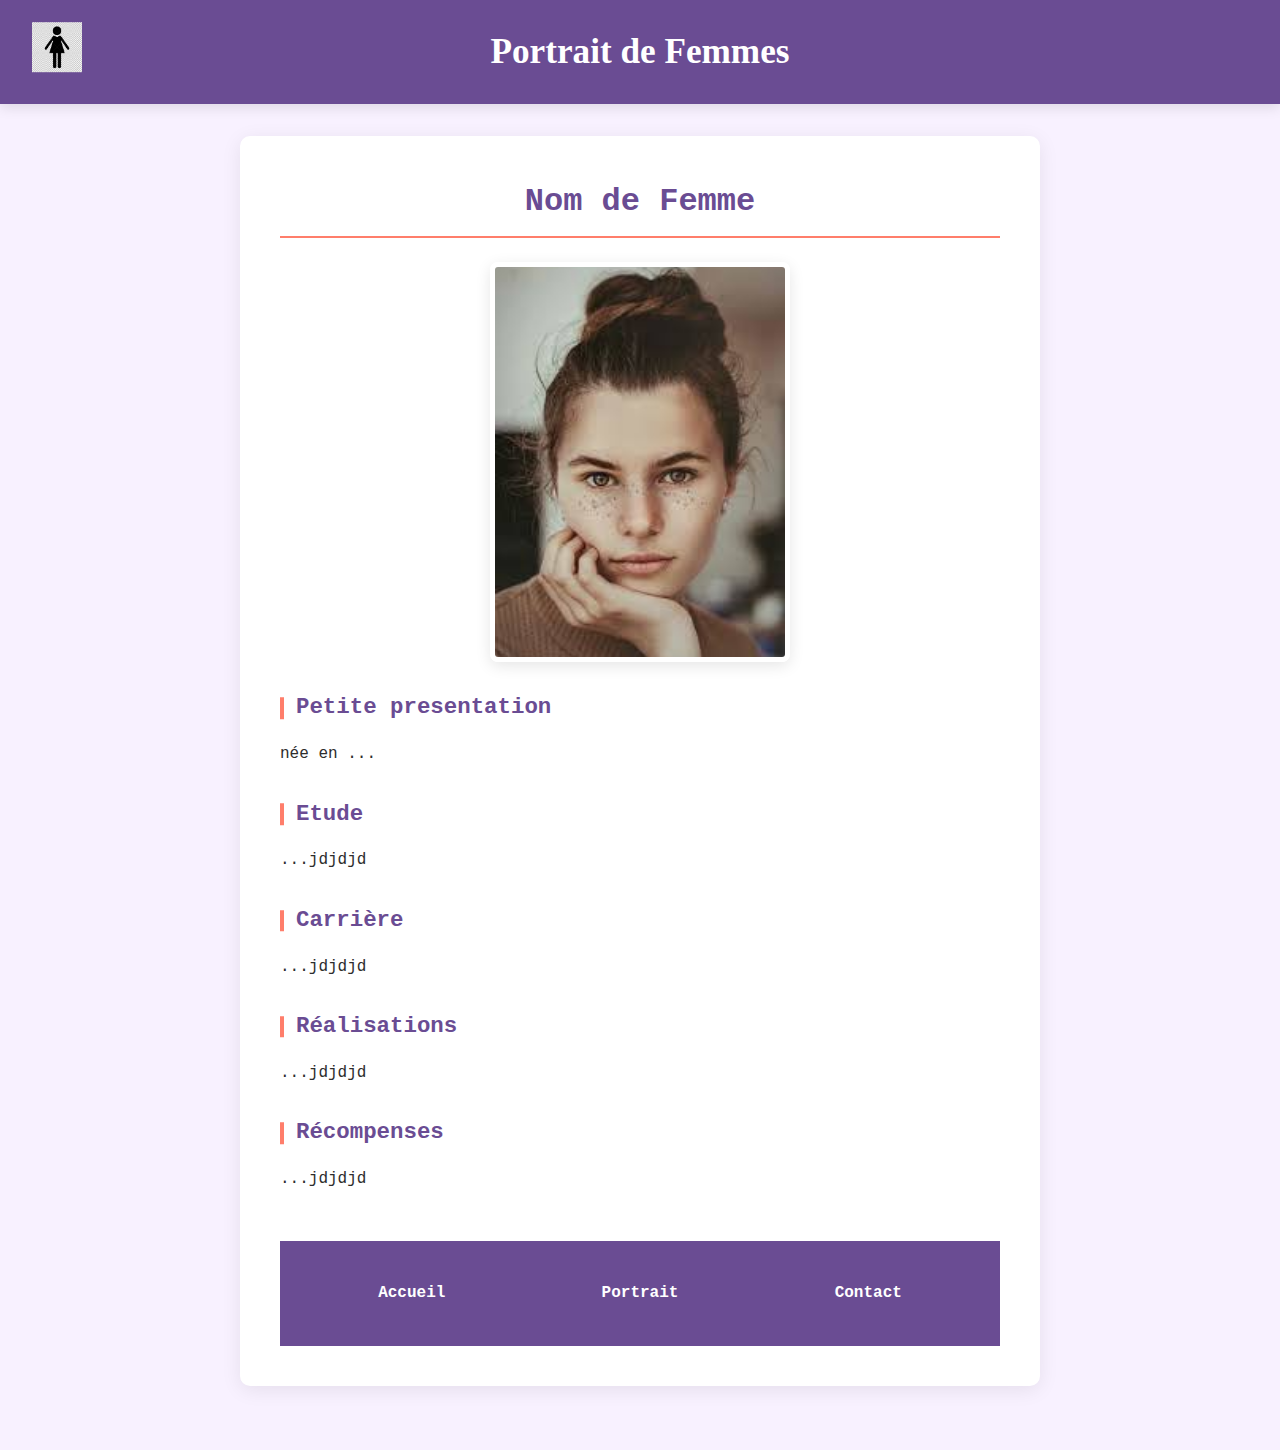
==== index.html @ 40df19f2 "test" ====
<!DOCTYPE html>
<ahtml lang="fr">
<head>
    <meta charset="UTF-8">
    <meta name="viewport" content="width=device-width, initial-scale=1.0">
    <title>Portrait</title>
    <link rel="stylesheet" href="./css/stylePortrait.css">
</head>
<body>
    <header>
        <div class="Logo">
            <a href="accueil.html">
                <img src="./Image/Logo.jpg" alt="Logo">
            </a>
        </div>
        <h1>Portrait de Femmes</h1>
    </header>
    <main>
        <h2>Nom de Femme</h2>
        <img src="./Image/portrait.jpeg" 
        width="300"
        height="400"
        alt="Portrait de Femme" class="portrait">

        <h3>Petite presentation</h3>
        <p>née en ...</p>

        <h3>Etude</h3>
        <p>...jdjdjd</p>

        <h3>Carrière</h3>
        <p>...jdjdjd</p>

        <h3>Réalisations</h3>
        <p>...jdjdjd</p>

        <h3>Récompenses</h3>
        <p>...jdjdjd</p>

        
    <footer>
        <div class="Boite">
            <ul class="Lien">
                <li><a href="accueil.html">Accueil</a></li>
            </ul>
            <ul class="Lien">
                <li><a href="index.html">Portrait</a></li>
            </ul>
            <ul class="Lien">
                <li><a href="contact.html">Contact</a></li>
            </ul>
           
        </div>
    </footer>
---- css/stylePortrait.css ----
:root {
    --primary: #6a4c93;
    --secondary: #f8f1ff;
    --accent: #ff7e6b;
    --text: #2d2d2d;
    --light: #ffffff;
}

@font-face {
    font-family:"Rastanty";
    src: url(./Font/rastanty-cortez.ttf) format("truetype");
    font-weight: normal;
    font-style: normal;
}

* {
    margin: 0;
    padding: 0;
    box-sizing: border-box;
}

body {
    font-family: Courier;
    line-height: 1.6;
    color: var(--text);
    background-color: var(--secondary);
    padding-bottom: 2rem;
}

/* Header */
header {
    background: var(--primary);
    color: var(--light);
    padding: 1.5rem 0;
    text-align: center;
    position: relative;
    box-shadow: 0 4px 12px rgba(0,0,0,0.1);
}

.Logo {
    position: absolute;
    left: 2rem;
    top: 50%;
    transform: translateY(-50%);
}

.Logo img {
    height: 50px;
    transition: transform 0.3s;
}

.Logo img:hover {
    transform: scale(1.1);
}

header h1 {
    font-family: "Rastanty", serif;
    font-size: 2.2rem;
    margin: 0 auto;
    max-width: 800px;
}

/* Main content */
main {
    max-width: 800px;
    margin: 2rem auto;
    padding: 0 2rem;
    background: var(--light);
    border-radius: 10px;
    box-shadow: 0 4px 20px rgba(0,0,0,0.08);
    padding: 2.5rem;
}

h2 {
    color: var(--primary);
    font-family: Courier;
    font-size: 2rem;
    margin-bottom: 1.5rem;
    text-align: center;
    border-bottom: 2px solid var(--accent);
    padding-bottom: 0.5rem;
}

.portrait {
    display: block;
    margin: 1.5rem auto;
    border-radius: 8px;
    object-fit: cover;
    border: 5px solid var(--light);
    box-shadow: 0 4px 15px rgba(0,0,0,0.1);
    transition: transform 0.3s;
}

.portrait:hover {
    transform: scale(1.02);
}

h3 {
    color: var(--primary);
    margin: 1.8rem 0 1rem;
    font-size: 1.4rem;
    position: relative;
    padding-left: 1rem;
}

h3::before {
    content: "";
    position: absolute;
    left: 0;
    top: 50%;
    transform: translateY(-50%);
    height: 60%;
    width: 4px;
    background: var(--accent);
}

p {
    margin-bottom: 1rem;
    text-align: justify;
}

/* Footer */
footer {
    background: var(--primary);
    color: var(--light);
    padding: 2rem 0;
    margin-top: 3rem;
}

.Boite {
    max-width: 800px;
    margin: 0 auto;
    display: flex;
    justify-content: space-around;
    flex-wrap: wrap;
    gap: 1.5rem;
    padding: 0 2rem;
}

.Lien {
    list-style: none;
}

.Lien a {
    color: var(--light);
    text-decoration: none;
    font-weight: 600;
    transition: color 0.3s;
    display: inline-block;
    padding: 0.5rem 0;
    position: relative;
}

.Lien a::after {
    content: "";
    position: absolute;
    bottom: 0;
    left: 0;
    width: 0;
    height: 2px;
    background: var(--accent);
    transition: width 0.3s;
}

.Lien a:hover {
    color: var(--accent);
}

.Lien a:hover::after {
    width: 100%;
}

/* Responsive */
@media (max-width: 768px) {
    .Logo {
        position: static;
        transform: none;
        margin-bottom: 1rem;
    }
    
    header h1 {
        font-size: 1.8rem;
    }
    
    main {
        padding: 1.5rem;
    }
    
    .portrait {
        width: 100%;
        height: auto;
    }
    
    .Boite {
        flex-direction: column;
        align-items: center;
        text-align: center;
    }
}
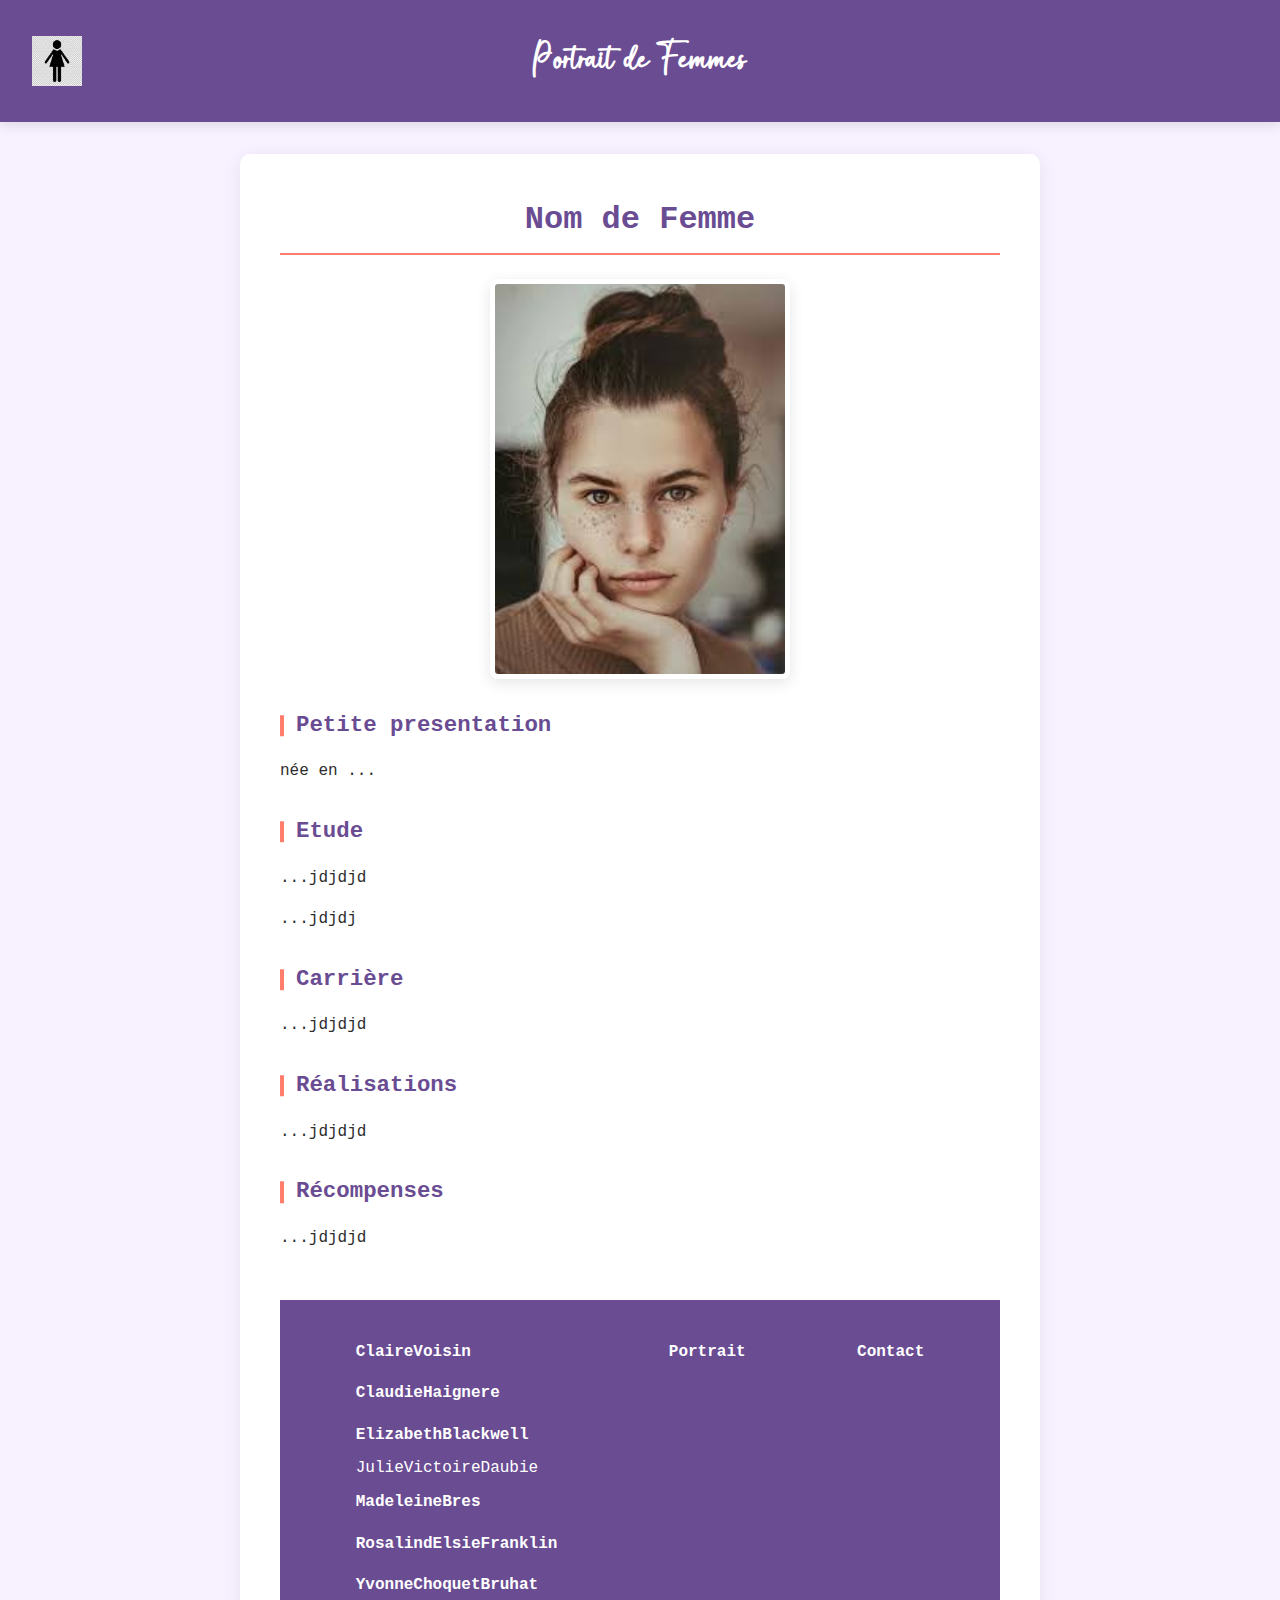
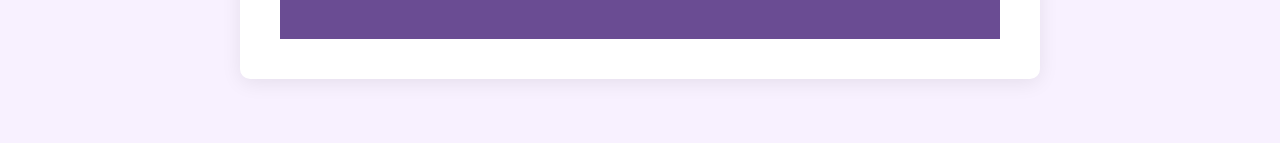
==== commit 93b2bedd: ""Correction erreur"" ====
--- a/index.html
+++ b/index.html
@@ -27,6 +27,7 @@
 
         <h3>Etude</h3>
         <p>...jdjdjd</p>
+        <p>...jdjdj</p>
 
         <h3>Carrière</h3>
         <p>...jdjdjd</p>
@@ -41,7 +42,13 @@
     <footer>
         <div class="Boite">
             <ul class="Lien">
-                <li><a href="accueil.html">Accueil</a></li>
+                <li><a href="./html/ClaireVoisin.html">ClaireVoisin</a></li>
+                <li><a href="/html/ClaudieHaignere.html">ClaudieHaignere</a></li>
+                <li><a href="/html/ElizabethBlackwell.html">ElizabethBlackwell</a></li>
+                <li><a href="/html/JulieVictoireDaubie.html"></a>JulieVictoireDaubie</q></li>
+                <li><a href="/html/MadeleineBres.html">MadeleineBres</a></li>
+                <li><a href="/html/RosalindElsieFranklin.html">RosalindElsieFranklin</a></li>
+                <li><a href="/html/YvonneChoquetBruhat.html">YvonneChoquetBruhat</a></li>
             </ul>
             <ul class="Lien">
                 <li><a href="index.html">Portrait</a></li>
--- a/css/stylePortrait.css
+++ b/css/stylePortrait.css
@@ -9,7 +9,7 @@
 
 @font-face {
     font-family:"Rastanty";
-    src: url(./Font/rastanty-cortez.ttf) format("truetype");
+    src: url(../Font/rastanty-cortez.ttf) format("truetype");
     font-weight: normal;
     font-style: normal;
 }
@@ -28,7 +28,6 @@
     padding-bottom: 2rem;
 }
 
-/* Header */
 header {
     background: var(--primary);
     color: var(--light);
@@ -43,6 +42,7 @@
     left: 2rem;
     top: 50%;
     transform: translateY(-50%);
+    height: 50px; /* Ajout d'une hauteur fixe */
 }
 
 .Logo img {
@@ -56,12 +56,14 @@
 
 header h1 {
     font-family: "Rastanty", serif;
-    font-size: 2.2rem;
+    font-size: 3rem;  /* Augmenté de 2.2rem à 3rem */
     margin: 0 auto;
     max-width: 800px;
-}
-
-/* Main content */
+    line-height: 1.2;  /* Ajouté pour mieux contrôler l'espacement vertical */
+    padding: 0.5rem 0; /* Ajustez si nécessaire */
+}
+
+
 main {
     max-width: 800px;
     margin: 2rem auto;
@@ -82,14 +84,31 @@
     padding-bottom: 0.5rem;
 }
 
+.portrait-container {
+    text-align: center;
+    margin: 1.5rem 0;
+}
+
 .portrait {
     display: block;
-    margin: 1.5rem auto;
+    margin: 0 auto; /* Centre l'image */
     border-radius: 8px;
     object-fit: cover;
     border: 5px solid var(--light);
     box-shadow: 0 4px 15px rgba(0,0,0,0.1);
     transition: transform 0.3s;
+    width: 300px;
+    height: 400px;
+}
+
+.source {
+    color: var(--accent);
+    font-size: 0.9rem;
+    margin-top: 0.5rem;
+    text-align: center;
+    font-style: italic;
+    display: block;
+    width: 100%;
 }
 
 .portrait:hover {
@@ -171,30 +190,32 @@
     width: 100%;
 }
 
+
 /* Responsive */
 @media (max-width: 768px) {
-    .Logo {
-        position: static;
-        transform: none;
-        margin-bottom: 1rem;
-    }
-    
-    header h1 {
-        font-size: 1.8rem;
-    }
-    
-    main {
-        padding: 1.5rem;
-    }
-    
-    .portrait {
-        width: 100%;
-        height: auto;
-    }
-    
-    .Boite {
-        flex-direction: column;
-        align-items: center;
-        text-align: center;
-    }
-}+        .Logo {
+            position: static;
+            transform: none;
+            margin-bottom: 1rem;
+        }
+        
+        header h1 {
+            font-size: 2.2rem; 
+            padding: 0.3rem 0;
+        }
+        
+        main {
+            padding: 1.5rem;
+        }
+        
+        .portrait {
+            width: 100%;
+            height: auto;
+        }
+        
+        .Boite {
+            flex-direction: column;
+            align-items: center;
+            text-align: center;
+        }
+    }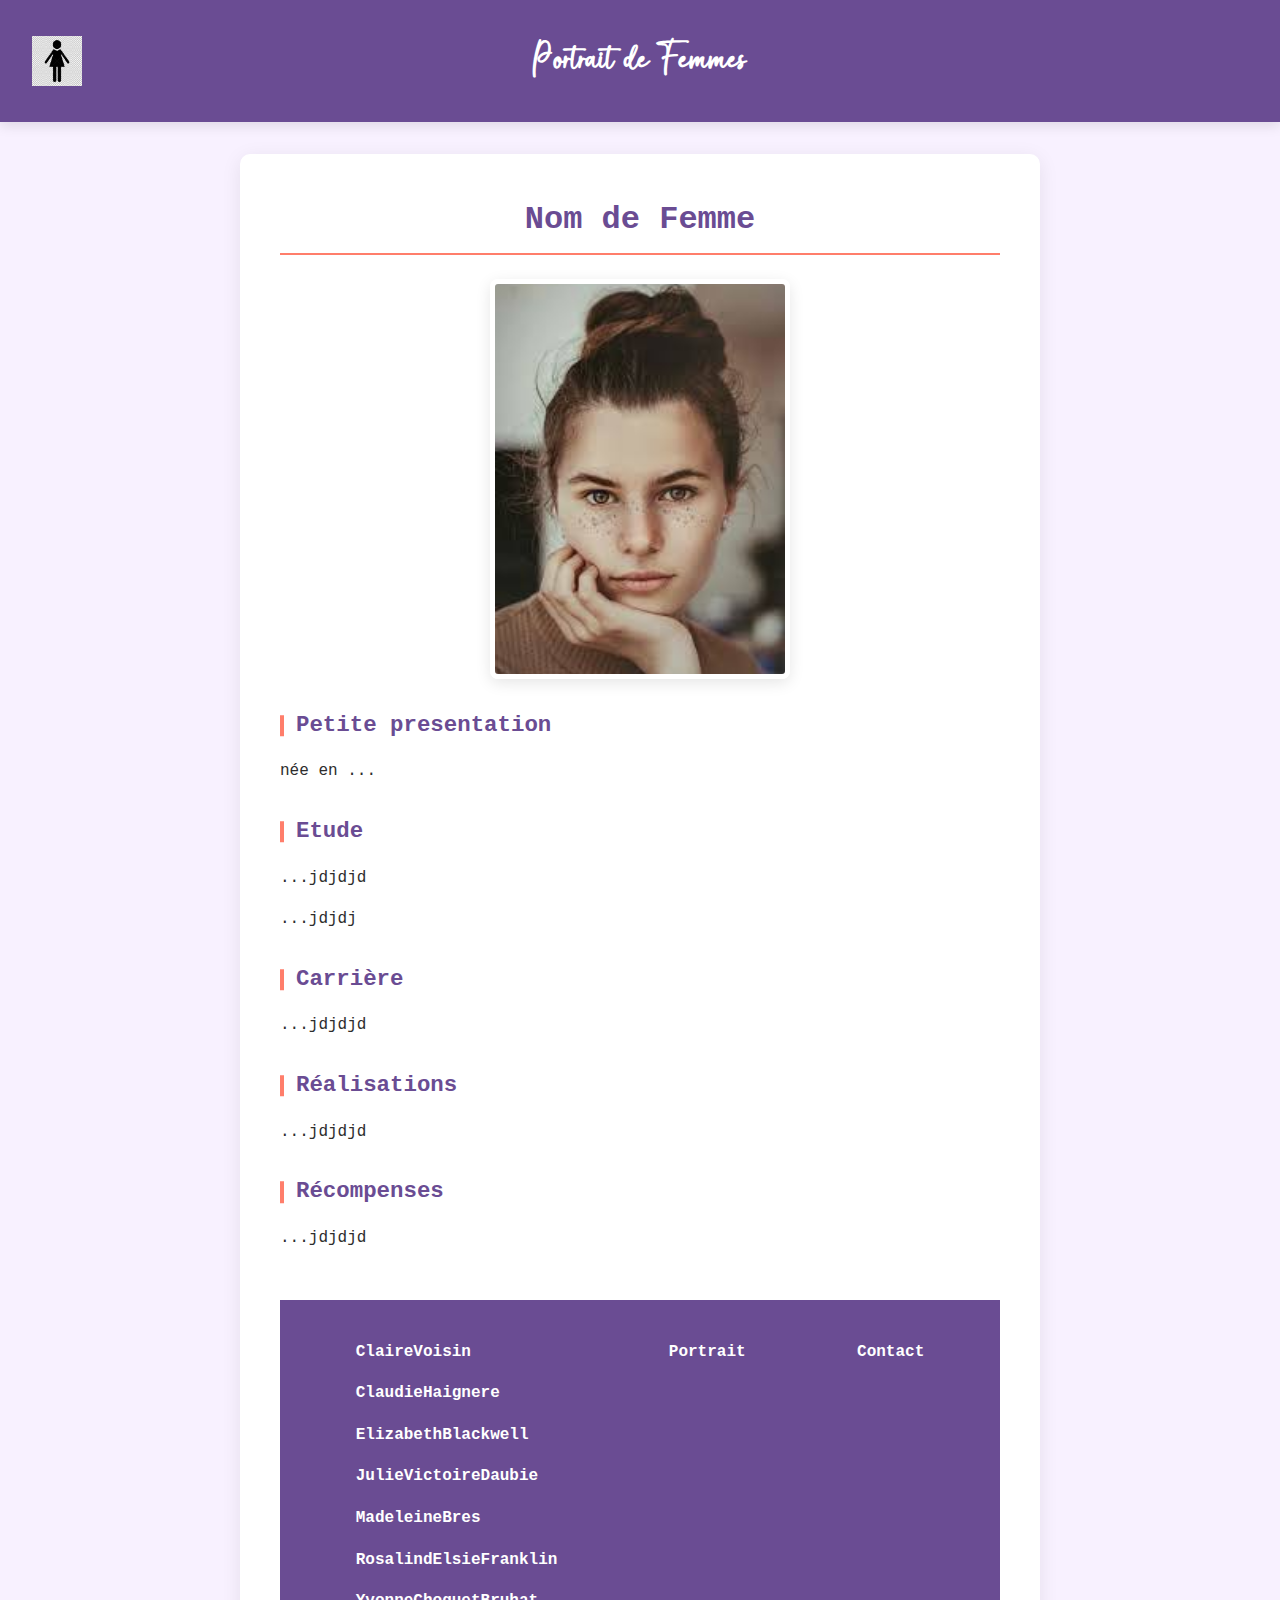
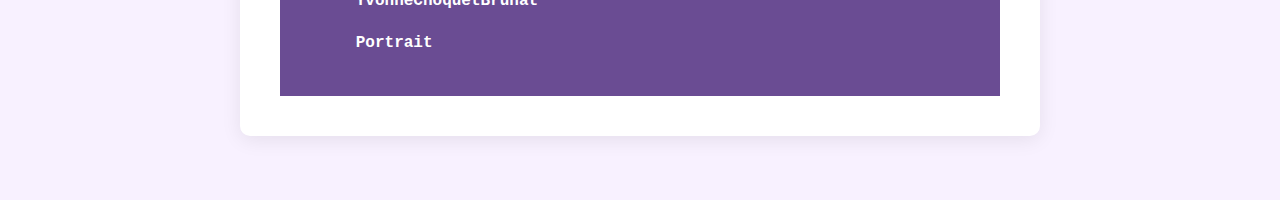
==== commit 564ad0ed: ""correction"" ====
--- a/index.html
+++ b/index.html
@@ -45,10 +45,11 @@
                 <li><a href="./html/ClaireVoisin.html">ClaireVoisin</a></li>
                 <li><a href="/html/ClaudieHaignere.html">ClaudieHaignere</a></li>
                 <li><a href="/html/ElizabethBlackwell.html">ElizabethBlackwell</a></li>
-                <li><a href="/html/JulieVictoireDaubie.html"></a>JulieVictoireDaubie</q></li>
+                <li><a href="/html/JulieVictoireDaubie.html">JulieVictoireDaubie</a></li>
                 <li><a href="/html/MadeleineBres.html">MadeleineBres</a></li>
                 <li><a href="/html/RosalindElsieFranklin.html">RosalindElsieFranklin</a></li>
                 <li><a href="/html/YvonneChoquetBruhat.html">YvonneChoquetBruhat</a></li>
+                <li><a href="/html/Portrait.html">Portrait</a></li>
             </ul>
             <ul class="Lien">
                 <li><a href="index.html">Portrait</a></li>
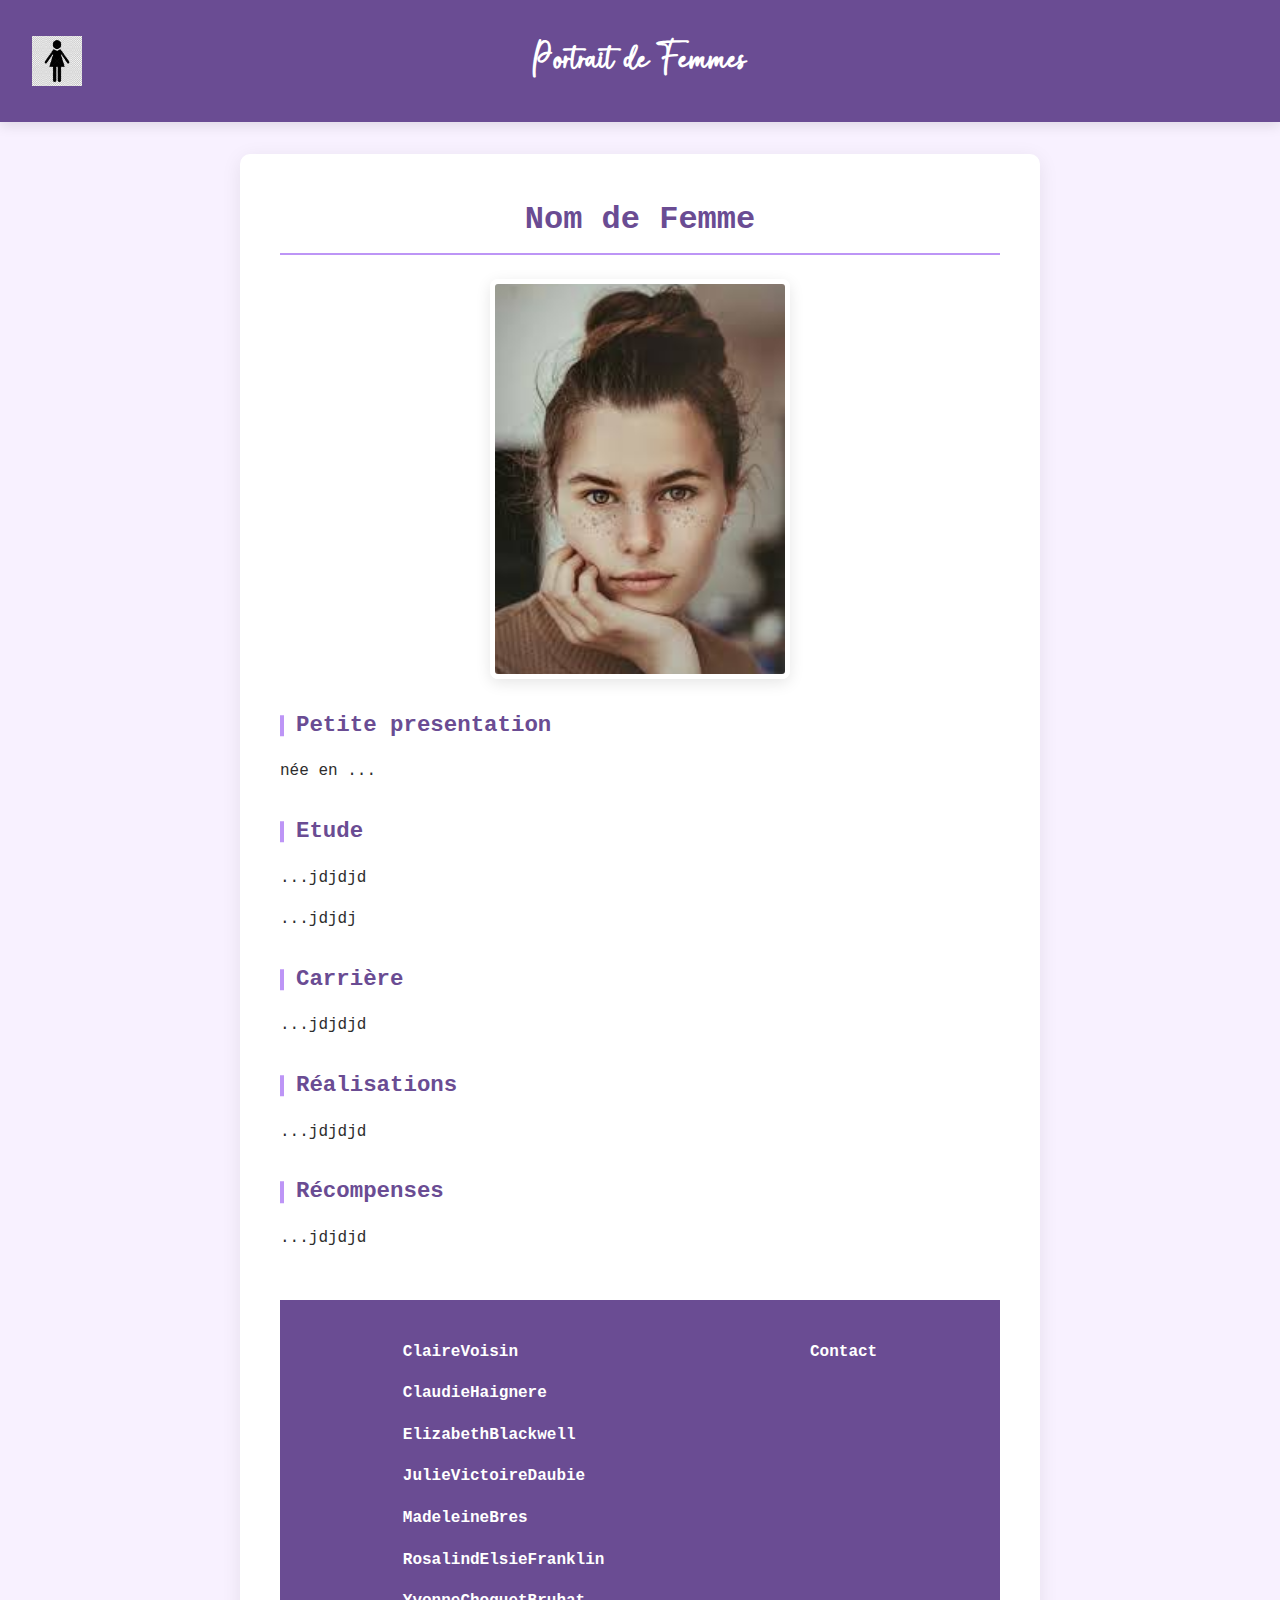
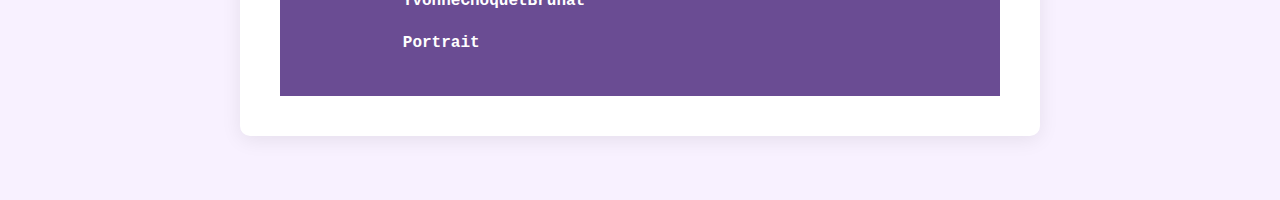
==== commit 71de42c3: "Mise à jour des textes" ====
--- a/index.html
+++ b/index.html
@@ -9,7 +9,7 @@
 <body>
     <header>
         <div class="Logo">
-            <a href="accueil.html">
+            <a href="index.html">
                 <img src="./Image/Logo.jpg" alt="Logo">
             </a>
         </div>
@@ -43,19 +43,16 @@
         <div class="Boite">
             <ul class="Lien">
                 <li><a href="./html/ClaireVoisin.html">ClaireVoisin</a></li>
-                <li><a href="/html/ClaudieHaignere.html">ClaudieHaignere</a></li>
-                <li><a href="/html/ElizabethBlackwell.html">ElizabethBlackwell</a></li>
-                <li><a href="/html/JulieVictoireDaubie.html">JulieVictoireDaubie</a></li>
-                <li><a href="/html/MadeleineBres.html">MadeleineBres</a></li>
-                <li><a href="/html/RosalindElsieFranklin.html">RosalindElsieFranklin</a></li>
-                <li><a href="/html/YvonneChoquetBruhat.html">YvonneChoquetBruhat</a></li>
-                <li><a href="/html/Portrait.html">Portrait</a></li>
+                <li><a href="./html/ClaudieHaignere.html">ClaudieHaignere</a></li>
+                <li><a href="./html/ElizabethBlackwell.html">ElizabethBlackwell</a></li>
+                <li><a href="./html/JulieVictoireDaubie.html">JulieVictoireDaubie</a></li>
+                <li><a href="./html/MadeleineBres.html">MadeleineBres</a></li>
+                <li><a href="./html/RosalindElsieFranklin.html">RosalindElsieFranklin</a></li>
+                <li><a href="./html/YvonneChoquetBruhat.html">YvonneChoquetBruhat</a></li>
+                <li><a href="./html/Portrait.html">Portrait</a></li>
             </ul>
             <ul class="Lien">
-                <li><a href="index.html">Portrait</a></li>
-            </ul>
-            <ul class="Lien">
-                <li><a href="contact.html">Contact</a></li>
+                <li><a href="./html/contact.html">Contact</a></li>
             </ul>
            
         </div>
--- a/css/stylePortrait.css
+++ b/css/stylePortrait.css
@@ -2,9 +2,12 @@
 :root {
     --primary: #6a4c93;
     --secondary: #f8f1ff;
-    --accent: #ff7e6b;
+    --accent: #bd95f6;
     --text: #2d2d2d;
     --light: #ffffff;
+    --photo:#ccb4ed;
+    --source: #371e4a
+    ;
 }
 
 @font-face {
@@ -102,13 +105,20 @@
 }
 
 .source {
-    color: var(--accent);
+    color: var(--photo);
     font-size: 0.9rem;
     margin-top: 0.5rem;
     text-align: center;
     font-style: italic;
     display: block;
     width: 100%;
+}
+
+.source a {
+    color: var(--source);
+    font-size: 1.0rem;
+    font-style: normal;
+    text-decoration: none;
 }
 
 .portrait:hover {
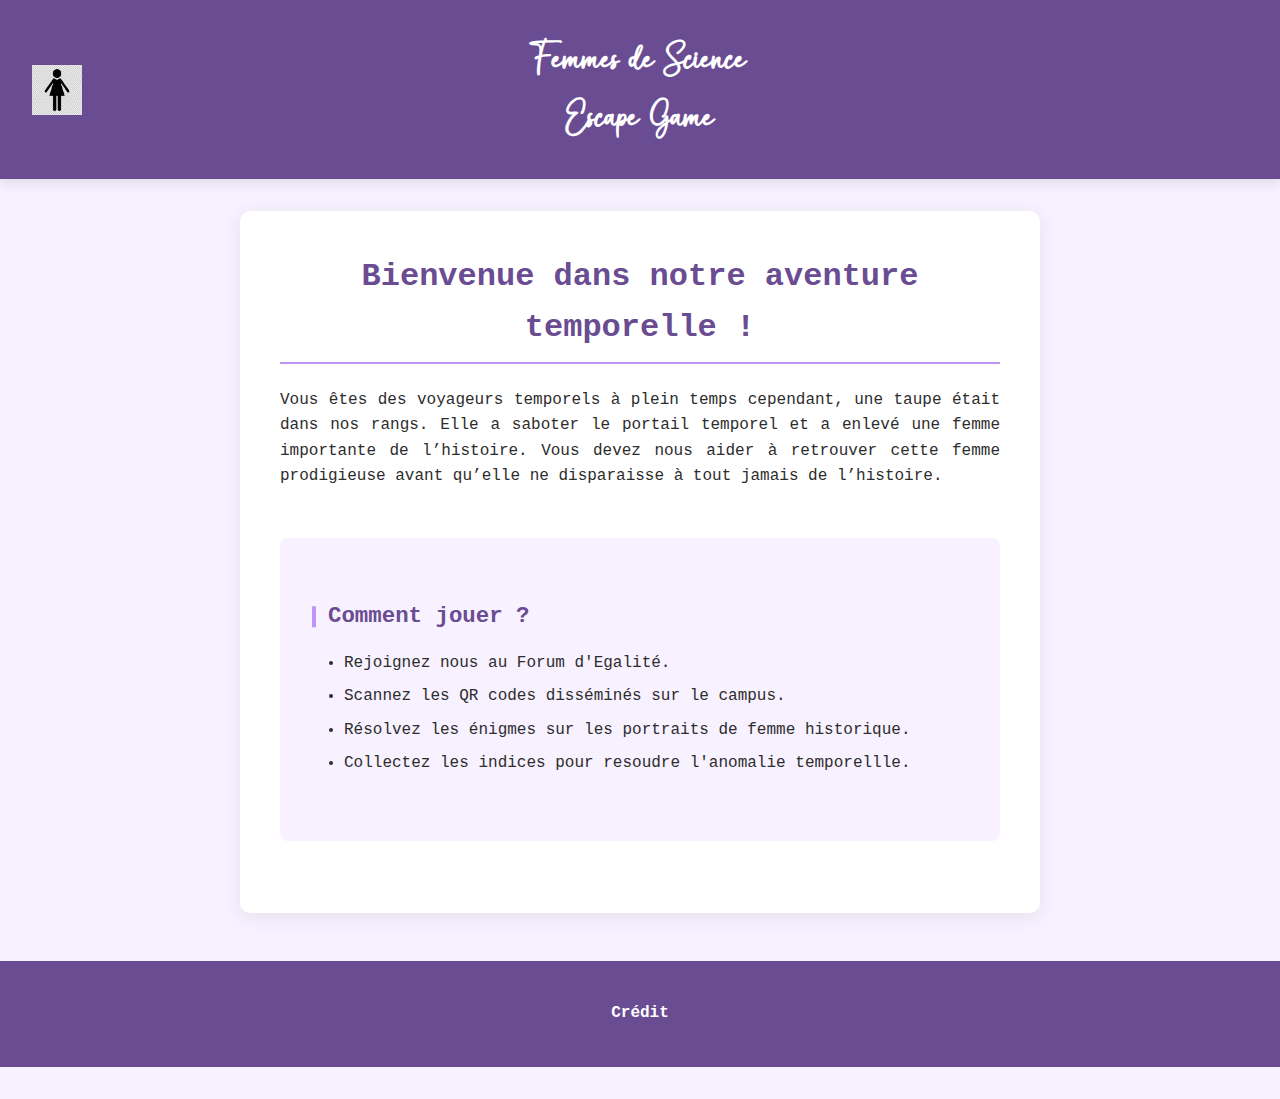
==== commit 76c5feaa: ""Ajout"" ====
--- a/index.html
+++ b/index.html
@@ -1,59 +1,45 @@
 <!DOCTYPE html>
-<ahtml lang="fr">
+<html lang="fr">
 <head>
     <meta charset="UTF-8">
     <meta name="viewport" content="width=device-width, initial-scale=1.0">
-    <title>Portrait</title>
+    <title>Escape Game - Femmes Scientifiques</title>
     <link rel="stylesheet" href="./css/stylePortrait.css">
 </head>
 <body>
     <header>
         <div class="Logo">
             <a href="index.html">
-                <img src="./Image/Logo.jpg" alt="Logo">
+                <img src="./Image/Logo.jpg" alt="Logo Femmes en Sciences">
             </a>
         </div>
-        <h1>Portrait de Femmes</h1>
+        <h1>Femmes de Science<br>Escape Game</h1>
     </header>
+    
     <main>
-        <h2>Nom de Femme</h2>
-        <img src="./Image/portrait.jpeg" 
-        width="300"
-        height="400"
-        alt="Portrait de Femme" class="portrait">
+        <section class="intro">
+            <h2>Bienvenue dans notre aventure temporelle !</h2>
+            <p>Vous êtes des voyageurs temporels à plein temps cependant, une taupe était dans nos rangs. Elle a saboter le portail temporel et a enlevé une femme importante de l’histoire. Vous devez nous aider à retrouver cette femme prodigieuse avant qu’elle ne disparaisse à tout jamais de l’histoire.</p>
+        </section>
 
-        <h3>Petite presentation</h3>
-        <p>née en ...</p>
+        <section class="features">
+            <h3>Comment jouer ?</h3>
+            <ul>
+                <li>Rejoignez nous au Forum d'Egalité.</li>
+                <li>Scannez les QR codes disséminés sur le campus.</li>
+                <li>Résolvez les énigmes sur les portraits de femme historique.</li>
+                <li>Collectez les indices pour resoudre l'anomalie temporellle.</li>
+            </ul>
+            </div>
+        </section>
+    </main>
 
-        <h3>Etude</h3>
-        <p>...jdjdjd</p>
-        <p>...jdjdj</p>
-
-        <h3>Carrière</h3>
-        <p>...jdjdjd</p>
-
-        <h3>Réalisations</h3>
-        <p>...jdjdjd</p>
-
-        <h3>Récompenses</h3>
-        <p>...jdjdjd</p>
-
-        
     <footer>
         <div class="Boite">
             <ul class="Lien">
-                <li><a href="./html/ClaireVoisin.html">ClaireVoisin</a></li>
-                <li><a href="./html/ClaudieHaignere.html">ClaudieHaignere</a></li>
-                <li><a href="./html/ElizabethBlackwell.html">ElizabethBlackwell</a></li>
-                <li><a href="./html/JulieVictoireDaubie.html">JulieVictoireDaubie</a></li>
-                <li><a href="./html/MadeleineBres.html">MadeleineBres</a></li>
-                <li><a href="./html/RosalindElsieFranklin.html">RosalindElsieFranklin</a></li>
-                <li><a href="./html/YvonneChoquetBruhat.html">YvonneChoquetBruhat</a></li>
-                <li><a href="./html/Portrait.html">Portrait</a></li>
+                <li><a href="./html/contact.html">Crédit</a></li>
             </ul>
-            <ul class="Lien">
-                <li><a href="./html/contact.html">Contact</a></li>
-            </ul>
-           
         </div>
     </footer>
+</body>
+</html>--- a/css/stylePortrait.css
+++ b/css/stylePortrait.css
@@ -200,6 +200,68 @@
     width: 100%;
 }
 
+.intro {
+    text-align: center;
+    margin-bottom: 3rem;
+}
+
+.features {
+    background-color: var(--secondary);
+    padding: 2rem;
+    border-radius: 8px;
+    margin: 2rem 0;
+}
+
+.features ul {
+    margin-left: 2rem;
+    margin-bottom: 2rem;
+}
+
+.features li {
+    margin-bottom: 0.5rem;
+}
+
+.credits-section {
+    text-align: center;
+    padding: 2rem;
+}
+
+.equipe {
+    display: grid;
+    grid-template-columns: repeat(auto-fill, minmax(200px, 1fr));
+    gap: 2rem;
+    margin-top: 2rem;
+}
+
+.membre {
+    background-color: var(--secondary);
+    padding: 1.5rem;
+    border-radius: 10px;
+    transition: transform 0.3s, box-shadow 0.3s;
+}
+
+.membre:hover {
+    transform: translateY(-5px);
+    box-shadow: 0 10px 20px rgba(0,0,0,0.1);
+}
+
+.member-icon {
+    font-size: 2.5rem;
+    margin-bottom: 1rem;
+}
+
+.membre h3 {
+    color: var(--primary);
+    font-family: 'Courier', monospace;
+    font-weight: 600;
+    margin: 0;
+    padding-left: 0;
+}
+
+.membre h3::before {
+    content: none; 
+}
+
 
 /* Responsive */
 @media (max-width: 768px) {
@@ -228,4 +290,20 @@
             align-items: center;
             text-align: center;
         }
-    }+
+        .equipe {
+            grid-template-columns: repeat(auto-fill, minmax(150px, 1fr));
+            gap: 1rem;
+        }
+        
+        .membre {
+            padding: 1rem;
+        }
+        
+        .member-icon {
+            font-size: 2rem;
+        }
+    
+    }
+
+    